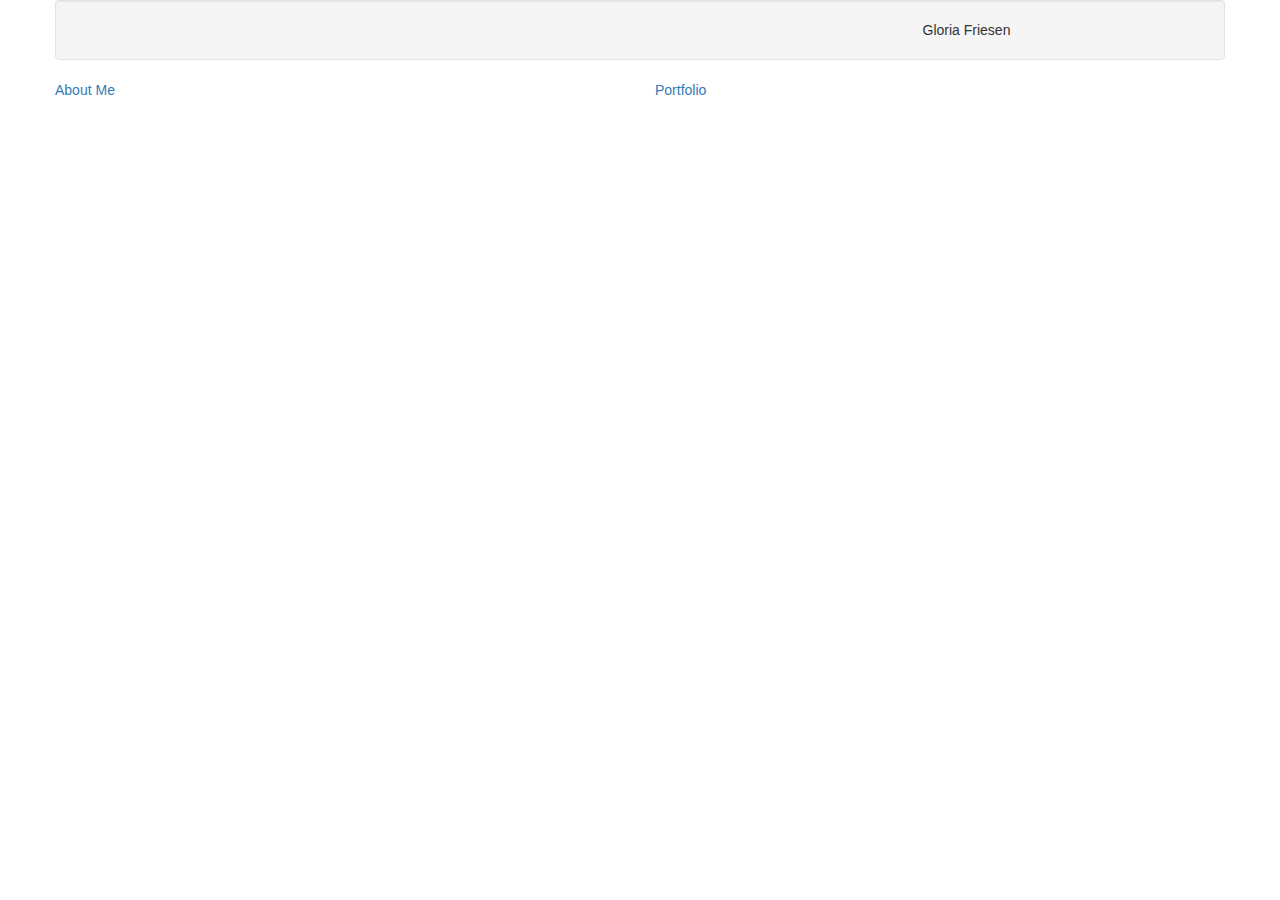
==== index.html @ d6f49597 "start layout of main page, including columns and links to secondary pages" ====
<!DOCTYPE html>
<html>
  <head>
    <link href="css/bootstrap.css" rel="stylesheet" type="text/css">
    <link href="css/styles.css" rel="stylesheet" type="text/css">
    <title>Gloria's Portfolio</title>
  </head>
  <body id="mainpage">
    <div class="container">
      <div class="row">
        <div class="well">
          <div class="col-md-offset-9">Gloria Friesen</div>
        </div>
          <div class="row">
            <div class="col-md-6">
              <a href="about-me.html">About Me</a>
            </div>
            <div class="col-md-6">
              <a href="portfolio.html">Portfolio</a>
            </div>
      </div>
    </div>
  </body>
</html>
---- css/styles.css ----
#mainpage {
  background-image: url()
}
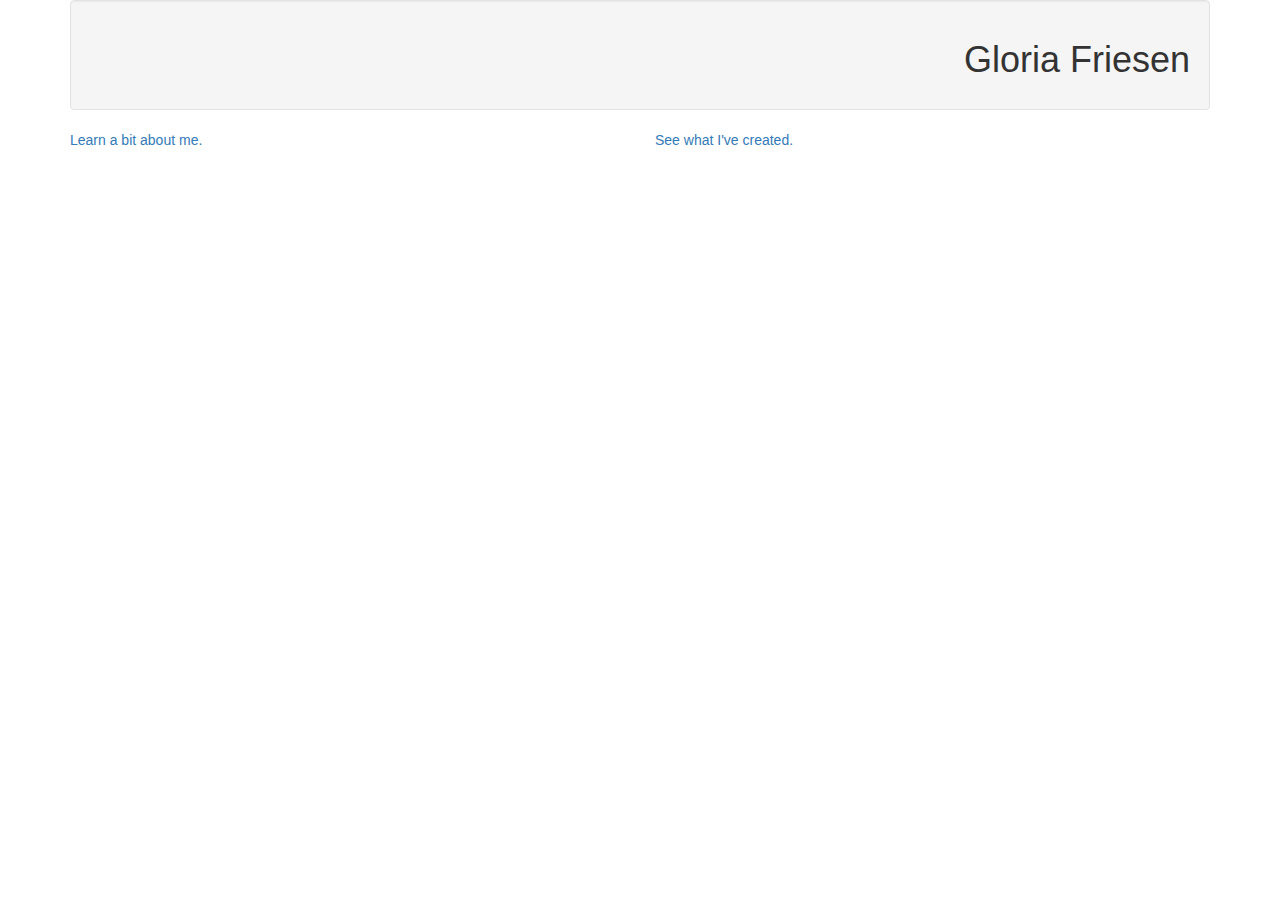
==== commit b4ec0ccb: "add columns and started content for about-me page" ====
--- a/index.html
+++ b/index.html
@@ -7,18 +7,19 @@
   </head>
   <body id="mainpage">
     <div class="container">
+      <div class="well">
+        <h1>Gloria Friesen</h1>
+      </div>
       <div class="row">
-        <div class="well">
-          <div class="col-md-offset-9">Gloria Friesen</div>
+        <div class="col-md-6">
+          <a href="about-me.html">Learn a bit about me.</a>
         </div>
-          <div class="row">
-            <div class="col-md-6">
-              <a href="about-me.html">About Me</a>
-            </div>
-            <div class="col-md-6">
-              <a href="portfolio.html">Portfolio</a>
-            </div>
+        <div class="col-md-6">
+          <a href="portfolio.html">See what I've created.</a>
+        </div>
       </div>
+
+
     </div>
   </body>
 </html>
--- a/css/styles.css
+++ b/css/styles.css
@@ -1,3 +1,7 @@
 #mainpage {
   background-image: url()
 }
+
+.well {
+  text-align: right
+}
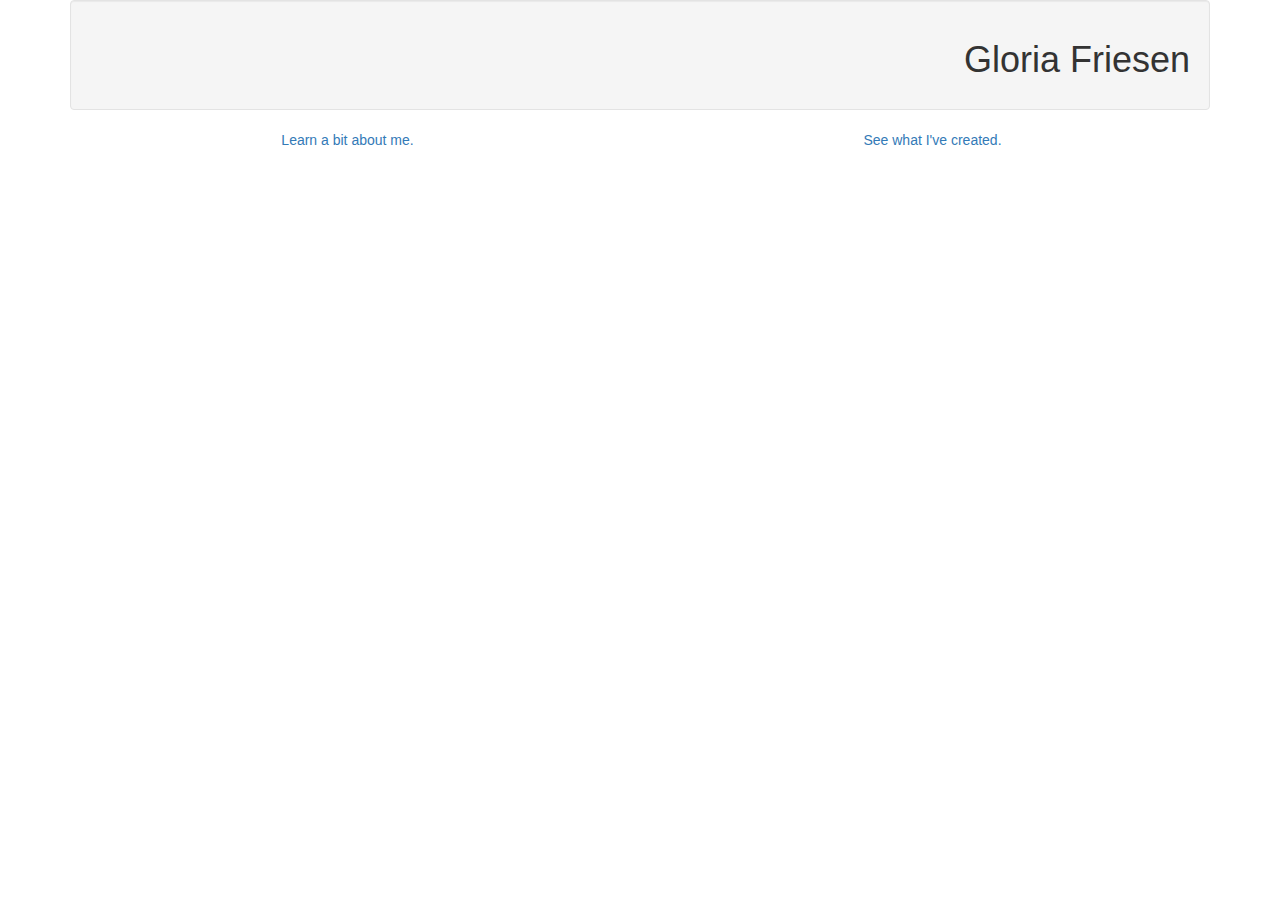
==== commit c2966405: "adjusted styling of sidebars on portfolio page, adjusted styling of links on home page" ====
--- a/index.html
+++ b/index.html
@@ -12,10 +12,14 @@
       </div>
       <div class="row">
         <div class="col-md-6">
-          <a href="about-me.html">Learn a bit about me.</a>
+          <div class="text-center">
+            <a href="about-me.html">Learn a bit about me.</a>
+          </div>
         </div>
         <div class="col-md-6">
-          <a href="portfolio.html">See what I've created.</a>
+          <div class="text-center">
+            <a href="portfolio.html">See what I've created.</a>
+          </div>
         </div>
       </div>
 
--- a/css/styles.css
+++ b/css/styles.css
@@ -3,5 +3,24 @@
 }
 
 .well {
-  text-align: right
+  text-align: right;
 }
+
+.button {
+  float: left;
+  padding: 20px;
+  margin: 15px;
+}
+
+.bold {
+  font-weight: bold;
+  padding: 5px;
+}
+
+.sidebar {
+  background-color: #DAF7A6;
+  float: right;
+  margin: 15px;
+  padding: 15px;
+  border-radius: 10px;
+}
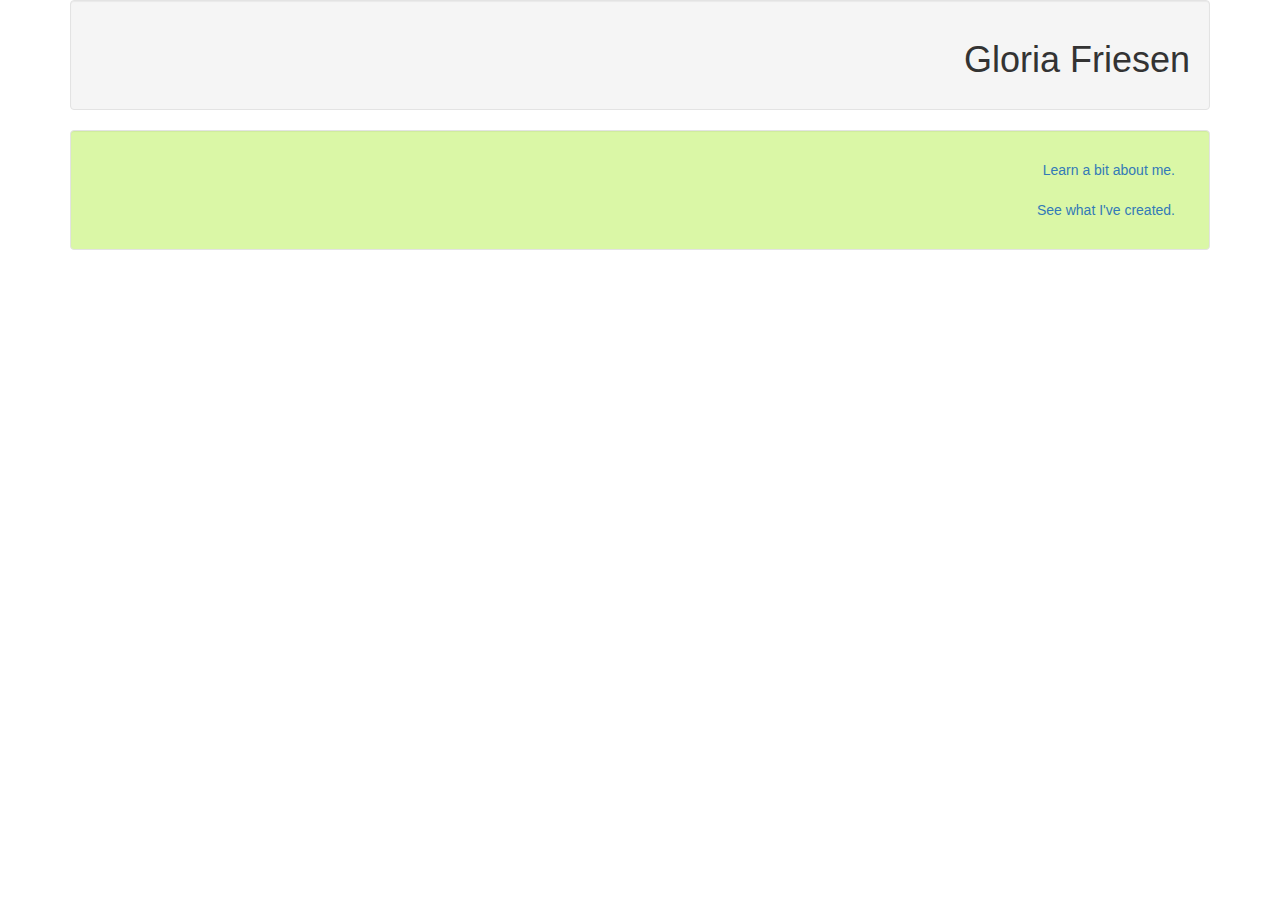
==== commit 1c57861b: "change styling of links on main page, instead of hyperlinks switched to nav" ====
--- a/index.html
+++ b/index.html
@@ -10,17 +10,11 @@
       <div class="well">
         <h1>Gloria Friesen</h1>
       </div>
-      <div class="row">
-        <div class="col-md-6">
-          <div class="text-center">
-            <a href="about-me.html">Learn a bit about me.</a>
-          </div>
-        </div>
-        <div class="col-md-6">
-          <div class="text-center">
-            <a href="portfolio.html">See what I've created.</a>
-          </div>
-        </div>
+      <div id="mainnav" class="well">
+        <ul class="nav">
+          <li role="presentation" class="active"><a href="about-me.html">Learn a bit about me.</a></li>
+          <li role="presentation"><a href="portfolio.html">See what I've created.</a></li>
+        </ul>
       </div>
 
 
--- a/css/styles.css
+++ b/css/styles.css
@@ -1,6 +1,10 @@
 #mainpage {
-  background-image: url()
+  background-image: url('../img/bay.jpg')
 }
+#mainnav {
+  background-color: #DAF7A6;
+}
+
 
 .well {
   text-align: right;
@@ -24,3 +28,9 @@
   padding: 15px;
   border-radius: 10px;
 }
+
+.links{
+  float: left;
+  padding: 5px;
+  padding-top: 20px;
+}
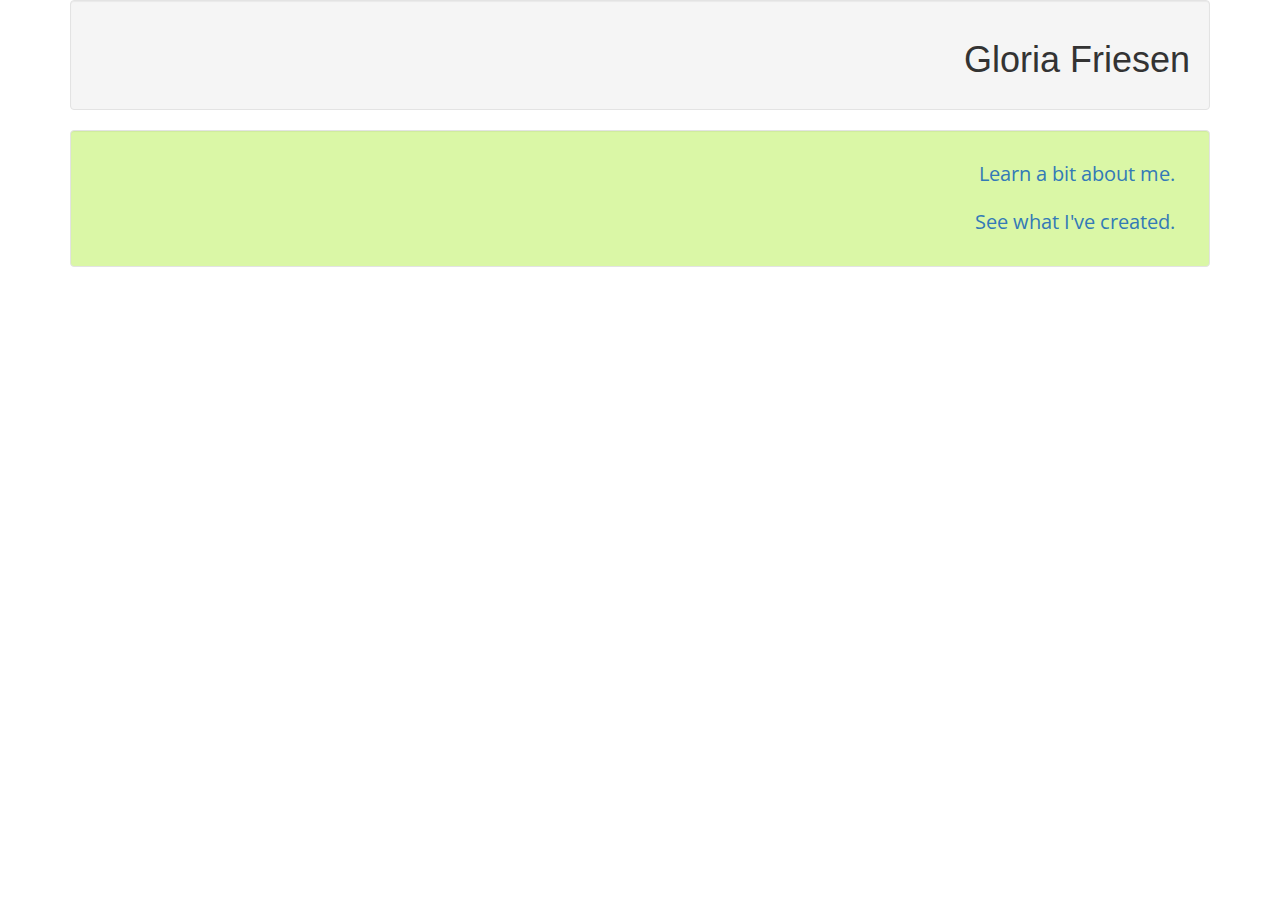
==== commit d053b4ab: "add photo to about me page" ====
--- a/index.html
+++ b/index.html
@@ -3,6 +3,7 @@
   <head>
     <link href="css/bootstrap.css" rel="stylesheet" type="text/css">
     <link href="css/styles.css" rel="stylesheet" type="text/css">
+    <link href="https://fonts.googleapis.com/css?family=Open+Sans+Condensed:300" rel="stylesheet">
     <title>Gloria's Portfolio</title>
   </head>
   <body id="mainpage">
--- a/css/styles.css
+++ b/css/styles.css
@@ -3,8 +3,14 @@
 }
 #mainnav {
   background-color: #DAF7A6;
+  font-size: 20px;
+  font-family: 'open sans condensed', sans-serif;
 }
 
+.img-left {
+  float: left;
+  padding-right: 20px;
+}
 
 .well {
   text-align: right;
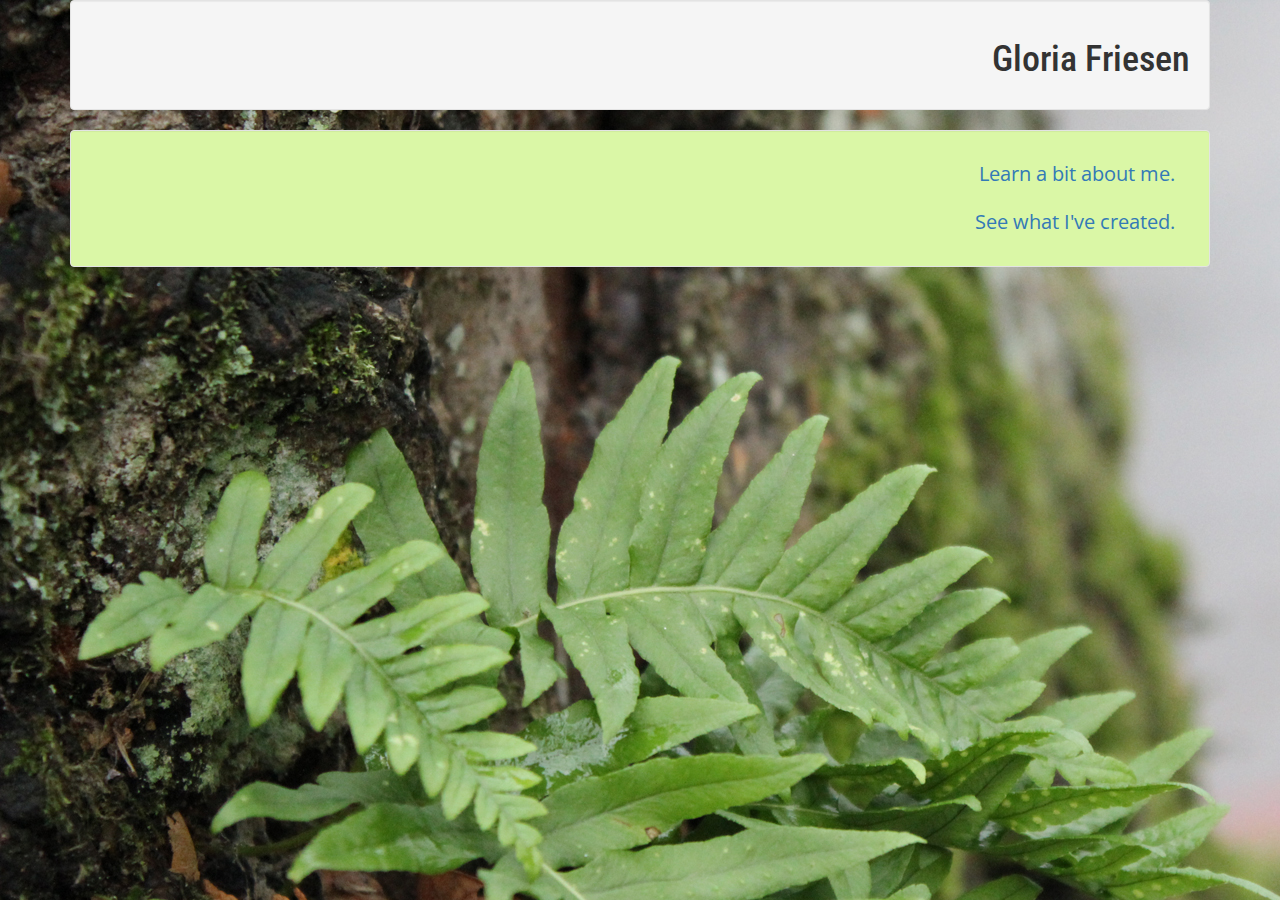
==== commit 429dcbd1: "add and adjust fonts" ====
--- a/index.html
+++ b/index.html
@@ -3,7 +3,7 @@
   <head>
     <link href="css/bootstrap.css" rel="stylesheet" type="text/css">
     <link href="css/styles.css" rel="stylesheet" type="text/css">
-    <link href="https://fonts.googleapis.com/css?family=Open+Sans+Condensed:300" rel="stylesheet">
+    <link href="https://fonts.googleapis.com/css?family=Nothing+You+Could+Do|Open+Sans+Condensed:300|Roboto+Condensed" rel="stylesheet">
     <title>Gloria's Portfolio</title>
   </head>
   <body id="mainpage">
--- a/css/styles.css
+++ b/css/styles.css
@@ -1,5 +1,10 @@
+body{
+  font-family: 'open sans condensed', sans-serif;
+}
+
 #mainpage {
-  background-image: url('../img/bay.jpg')
+  background: url('../img/fern.jpg') no-repeat;
+  background-size: fill;
 }
 #mainnav {
   background-color: #DAF7A6;
@@ -7,13 +12,26 @@
   font-family: 'open sans condensed', sans-serif;
 }
 
+.handwriting {
+  font-size: 21px;
+  padding: 10px;
+  font-family: 'Nothing You Could Do', cursive;
+  margin-left: 20px;
+}
+
 .img-left {
   float: left;
   padding-right: 20px;
 }
 
+.img-right {
+  float: right;
+  padding-left: 20px;
+}
+
 .well {
   text-align: right;
+  font-family: 'Roboto Condensed', sans-serif;
 }
 
 .button {
@@ -25,6 +43,10 @@
 .bold {
   font-weight: bold;
   padding: 5px;
+}
+
+.thumbnail{
+  background-color: #DAF7A6;
 }
 
 .sidebar {
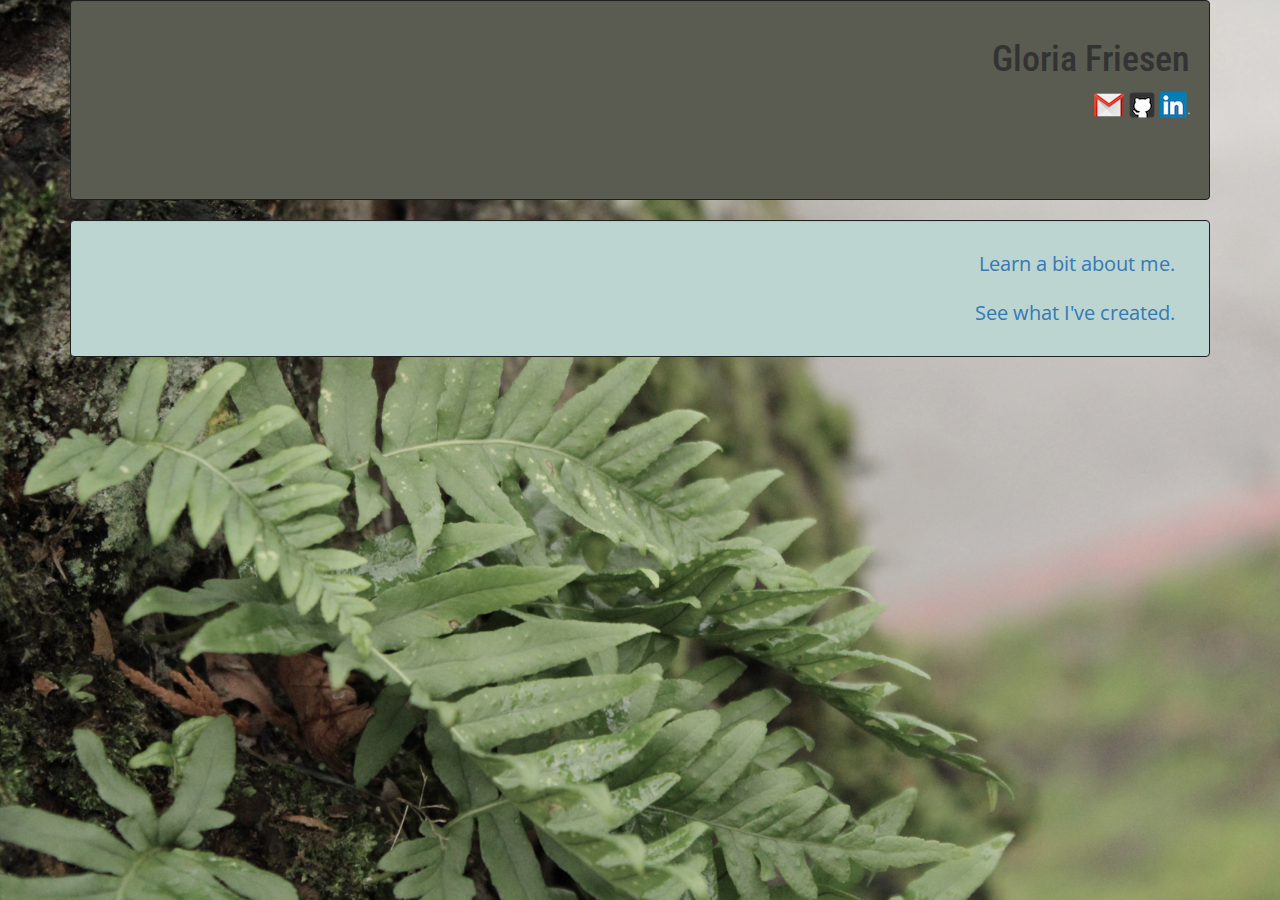
==== commit 8fe5fc48: "add email, github, and linkedin links to homepage" ====
--- a/index.html
+++ b/index.html
@@ -10,7 +10,10 @@
     <div class="container">
       <div class="well">
         <h1>Gloria Friesen</h1>
-      </div>
+        <a href=mailto:gloriafriesen@gmail.com><img src="img/gmail.png"></a>
+        <a href="https://github.com/GloriaFriesen"><img src="img/github.png"></a>
+        <a href="https://www.linkedin.com/in/gloria-friesen-66b14012a/"><img src="img/linkedin.png"></a>
+              </div>
       <div id="mainnav" class="well">
         <ul class="nav">
           <li role="presentation" class="active"><a href="about-me.html">Learn a bit about me.</a></li>
--- a/css/styles.css
+++ b/css/styles.css
@@ -1,15 +1,26 @@
 body{
   font-family: 'open sans condensed', sans-serif;
+  background: url('../img/ferncopy.jpg') no-repeat center center fixed;
+  -webkit-background-size: cover;
+  -moz-background-size: cover;
+  -o-background-size: cover;
+  background-size: cover;
 }
 
-#mainpage {
-  background: url('../img/fern.jpg') no-repeat;
-  background-size: fill;
-}
 #mainnav {
-  background-color: #DAF7A6;
+  background-color: #bcd5d1;
   font-size: 20px;
   font-family: 'open sans condensed', sans-serif;
+  border-color: #1d2120;
+  height: 75%;
+}
+
+#pages {
+  background: url('../img/fern.jpg') no-repeat center center fixed;
+  -webkit-background-size: cover;
+  -moz-background-size: cover;
+  -o-background-size: cover;
+  background-size: cover;
 }
 
 .handwriting {
@@ -17,6 +28,10 @@
   padding: 10px;
   font-family: 'Nothing You Could Do', cursive;
   margin-left: 20px;
+}
+
+.list{
+  background-color: #daad86;
 }
 
 .img-left {
@@ -30,14 +45,15 @@
 }
 
 .well {
+  background-color: #5a5c51;
+  border-color: #1d2120;
   text-align: right;
   font-family: 'Roboto Condensed', sans-serif;
+  height:200px;
 }
 
-.button {
-  float: left;
-  padding: 20px;
-  margin: 15px;
+.subhead {
+  background-color: #bcd5d1;
 }
 
 .bold {
@@ -45,8 +61,12 @@
   padding: 5px;
 }
 
+.col-md-6{
+  background-color: #daad86;
+}
+
 .thumbnail{
-  background-color: #DAF7A6;
+  background-color: #bcd5d1;
 }
 
 .sidebar {
@@ -57,6 +77,11 @@
   border-radius: 10px;
 }
 
+.btn-default {
+  background-color: #daad86;
+  border-color: #1d2120;
+}
+
 .links{
   float: left;
   padding: 5px;
